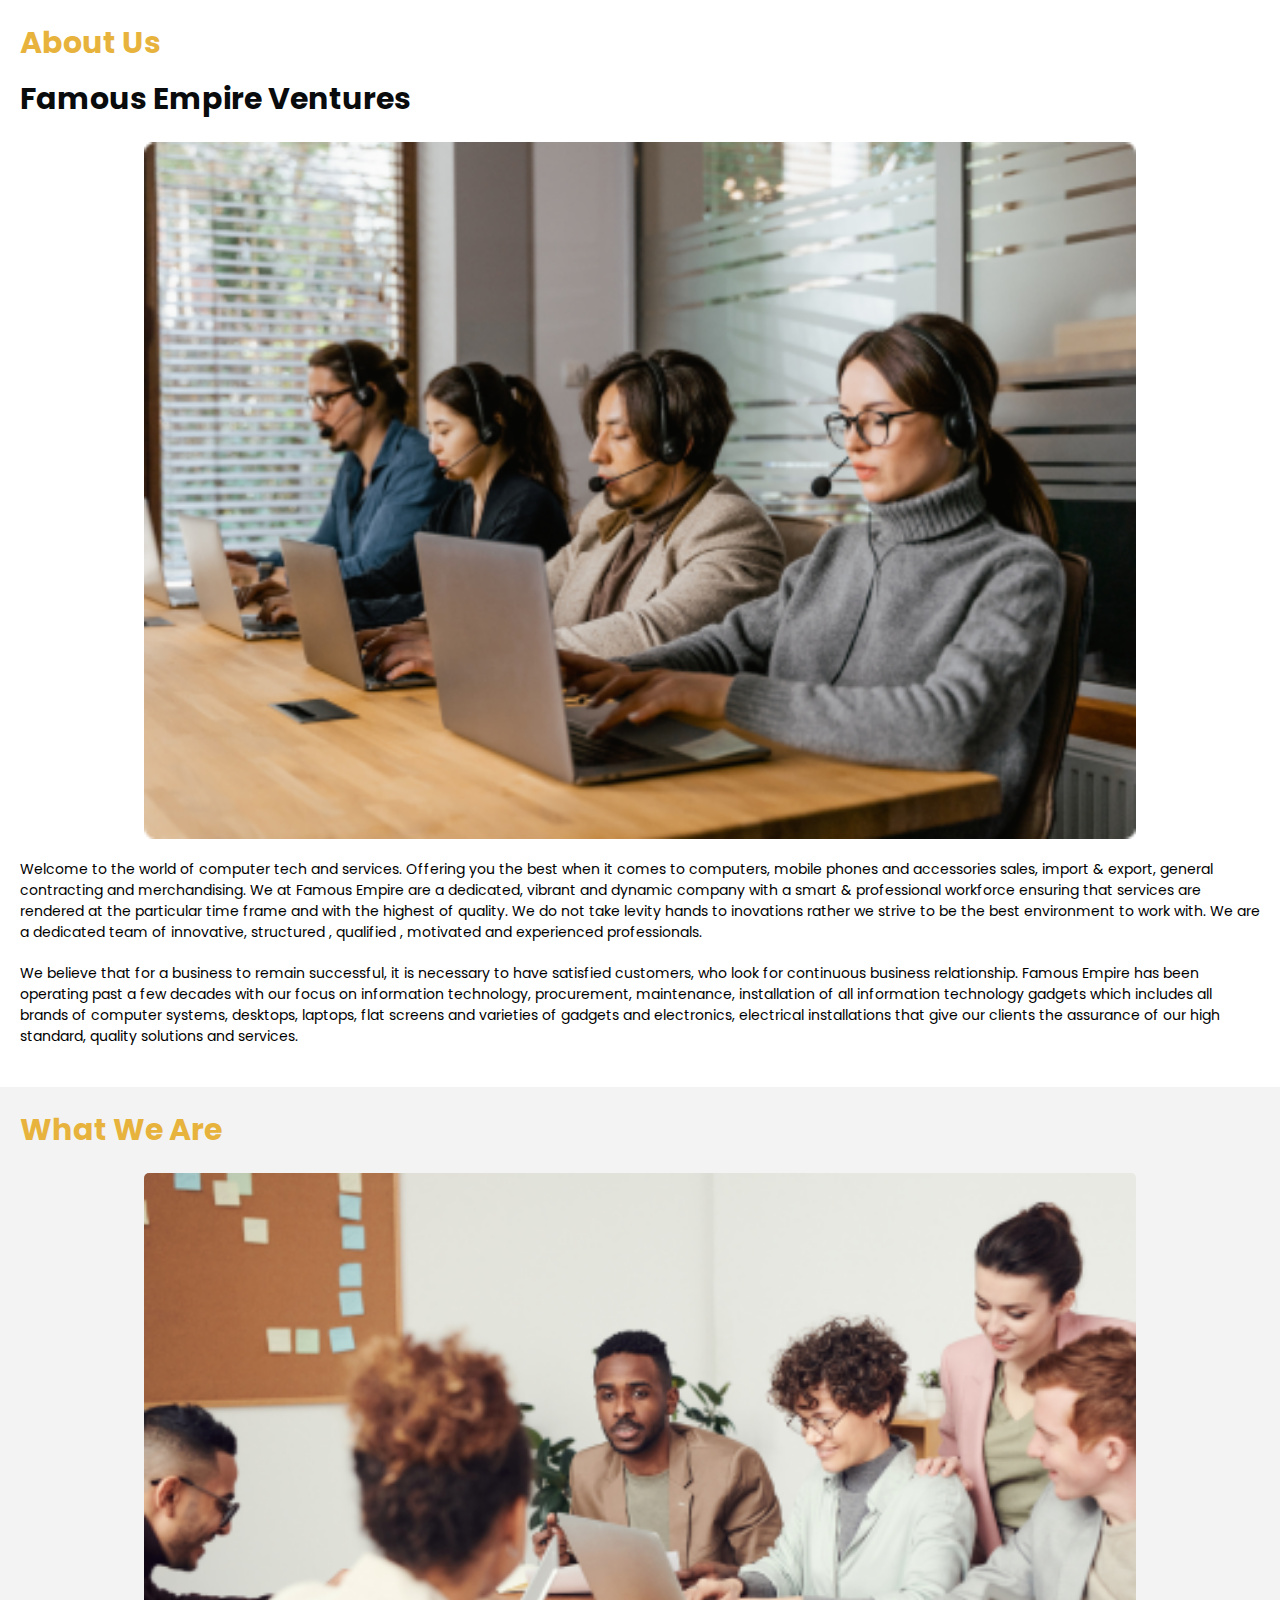
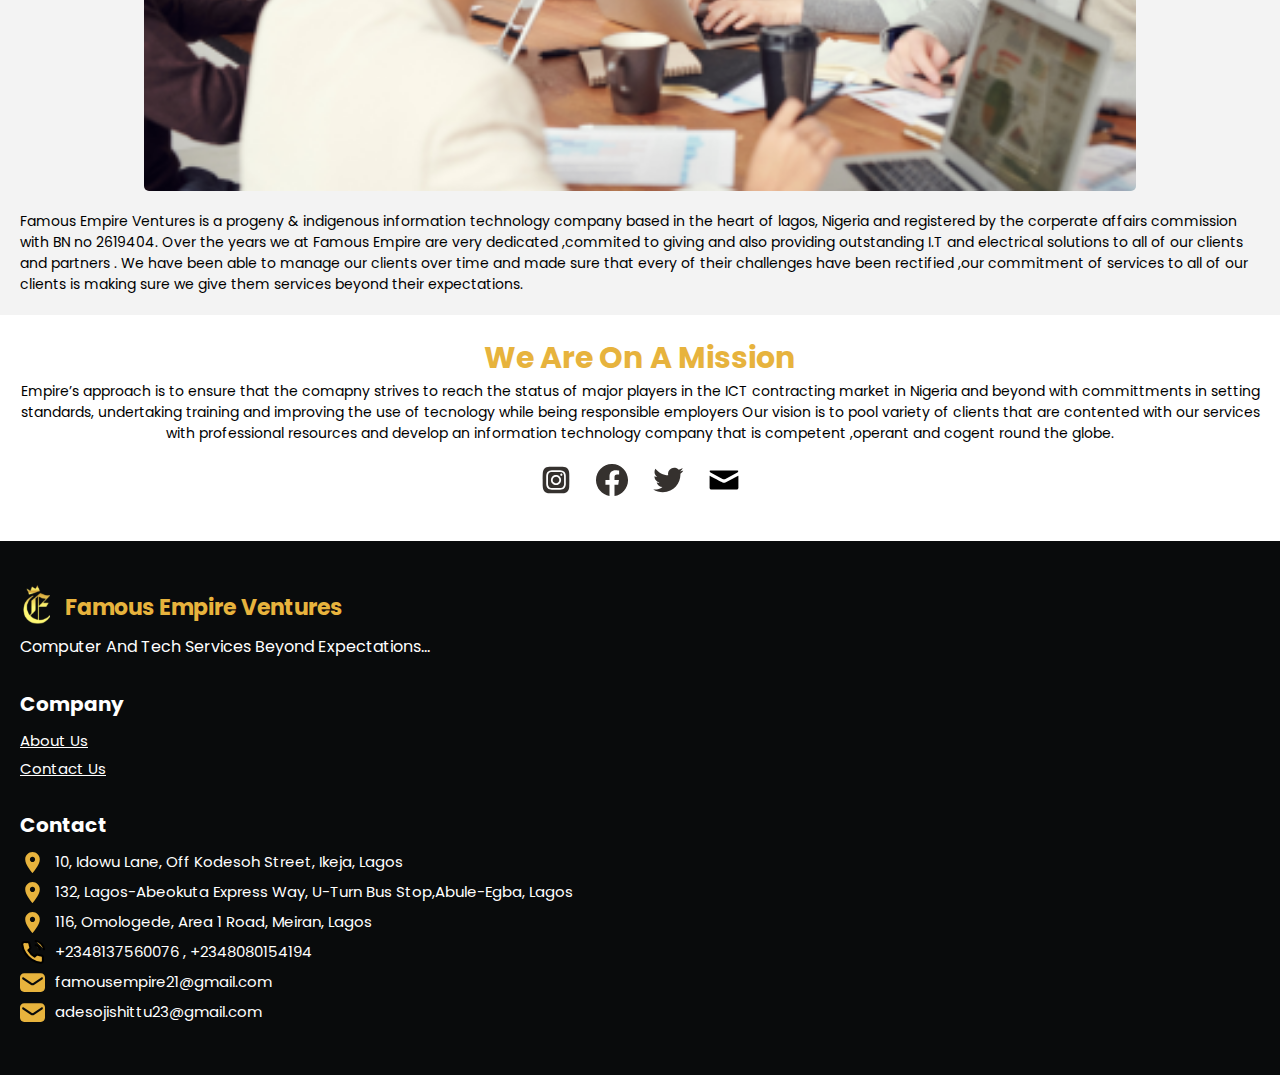
==== about/index.html @ 68d69901 "Almost done with mobile view of all pages" ====
<!DOCTYPE html>
<html lang="en">
  <head>
    <meta charset="UTF-8" />
    <meta http-equiv="X-UA-Compatible" content="IE=edge" />
    <meta name="viewport" content="width=device-width, initial-scale=1.0" />
    <title>Famous Empire Ventures - About</title>
    <link rel="preconnect" href="https://fonts.googleapis.com" />
    <link rel="preconnect" href="https://fonts.gstatic.com" crossorigin />
    <link
      href="https://fonts.googleapis.com/css2?family=Corinthia:wght@700&family=Poppins&family=Cabin&display=swap"
      rel="stylesheet"
    />
    <link rel="stylesheet" href="./../styles.css" />
  </head>
  <body>
    <main>
      <header>
        <a href="/"
          ><img
            src="../assets/svg/logo.svg"
            alt="Famous Empire Venture's Logo"
          />

          <p>Famous Empire Ventures</p>
        </a>
        <button class="hamburger">
          <img src="../assets/svg/menu.svg" alt="Menu" />
        </button>
      </header>
      <nav>
        <div class="mobile-nav">
          <ul>
            <li>
              <a>Services <img src="../assets/svg/down-arrow.svg" alt="" /></a>
              <div class="services">
                <a href="/training">Training</a>
                <a href="/printers">Printers & Repairs</a>
                <a href="/laptops">Laptops & Repairs</a>
                <a href="/dekstops">Desktops & Repairs</a>
                <a href="/inverters">Inverter Installation</a>
                <a href="/tv">Flat Screen TVs</a>
                <a href="/phones">Phones & Repairs</a>
                <a href="/accessories">Computer Accessories</a>
                <a href="/consultancy">IT Consultancy</a>
              </div>
            </li>
            <li>
              <a href="/about">About Us</a>
            </li>
            <li>
              <a href="/contact">Contact Us</a>
            </li>
          </ul>
        </div>
        <div class="desktop-nav"></div>
      </nav>
    </main>
    <section class="about">
      <h1>About us</h1>
      <h2>Famous empire ventures</h2>
      <img src="./../assets/img/about-1.png" />
      <p>
        Welcome to the world of computer tech and services. Offering you the
        best when it comes to computers, mobile phones and accessories sales,
        import & export, general contracting and merchandising. We at Famous
        Empire are a dedicated, vibrant and dynamic company with a smart &
        professional workforce ensuring that services are rendered at the
        particular time frame and with the highest of quality. We do not take
        levity hands to inovations rather we strive to be the best environment
        to work with. We are a dedicated team of innovative, structured ,
        qualified , motivated and experienced professionals.
      </p>
      <p>
        We believe that for a business to remain successful, it is necessary to
        have satisfied customers, who look for continuous business relationship.
        Famous Empire has been operating past a few decades with our focus on
        information technology, procurement, maintenance, installation of all
        information technology gadgets which includes all brands of computer
        systems, desktops, laptops, flat screens and varieties of gadgets and
        electronics, electrical installations that give our clients the
        assurance of our high standard, quality solutions and services.
      </p>
    </section>
    <section class="what">
      <h2>What we are</h2>
      <img src="./../assets/img/about-2.png" alt="" />
      <p>
        Famous Empire Ventures is a progeny & indigenous information technology
        company based in the heart of lagos, Nigeria and registered by the
        corperate affairs commission with BN no 2619404. Over the years we at
        Famous Empire are very dedicated ,commited to giving and also providing
        outstanding I.T and electrical solutions to all of our clients and
        partners . We have been able to manage our clients over time and made
        sure that every of their challenges have been rectified ,our commitment
        of services to all of our clients is making sure we give them services
        beyond their expectations.
      </p>
    </section>
    <section class="mission">
      <h2>We are on a mission</h2>
      <p>
        Empire’s approach is to ensure that the comapny strives to reach the
        status of major players in the ICT contracting market in Nigeria and
        beyond with committments in setting standards, undertaking training and
        improving the use of tecnology while being responsible employers Our
        vision is to pool variety of clients that are contented with our
        services with professional resources and develop an information
        technology company that is competent ,operant and cogent round the
        globe.
      </p>
      <div class="socials">
        <a><img src="./../assets/svg/instagram.svg" /></a>
        <a><img src="./../assets/svg/facebook.svg" /></a>
        <a><img src="./../assets/svg/twitter.svg" /></a>
        <a><img src="./../assets/svg/mail-about.svg" /></a>
      </div>
    </section>
    <footer>
      <div class="title">
        <div class="logo">
          <img
            src="./../assets/svg/logo.svg"
            alt="Famous Empire Venture's Logo"
          />
          <p>Famous Empire Ventures</p>
        </div>
        <p>computer and tech services beyond expectations...</p>
      </div>

      <div class="company">
        <h2>Company</h2>
        <ul>
          <li><a href="/about">About Us</a></li>
          <li><a href="/contact">Contact Us</a></li>
        </ul>
      </div>

      <div class="contact">
        <h2>Contact</h2>
        <ul>
          <li>
            <img src="./../assets/svg/location.svg" alt="" />
            <p>10, idowu lane, Off kodesoh street, ikeja, lagos</p>
          </li>
          <li>
            <img src="./../assets/svg/location.svg" alt="" />
            <p>
              132, lagos-abeokuta express way, u-turn bus stop,Abule-egba, lagos
            </p>
          </li>
          <li>
            <img src="./../assets/svg/location.svg" alt="" />
            <p>116, omologede, area 1 road, meiran, lagos</p>
          </li>
          <li>
            <img src="./../assets/svg/phone.svg" alt="" />
            <p>+2348137560076 , +2348080154194</p>
          </li>
          <li>
            <img src="./../assets/svg/mail.svg" alt="" />
            <p>famousempire21@gmail.com</p>
          </li>
          <li>
            <img src="./../assets/svg/mail.svg" alt="" />
            <p>adesojishittu23@gmail.com</p>
          </li>
        </ul>
      </div>
    </footer>
    <script src="./../script.js"></script>
  </body>
</html>
---- styles.css ----
* {
  margin: 0;
  padding: 0;
  -webkit-box-sizing: border-box;
          box-sizing: border-box;
}

:root,
body,
html {
  font-family: Poppins;
  font-size: 10px;
}

button,
input,
textarea {
  font-family: Poppins;
}

nav {
  position: relative;
  overflow: hidden;
}

nav .mobile-nav {
  padding: 2rem;
  background: #e7b33d;
  z-index: 1;
  width: 100%;
  -webkit-transition: all 0.5s ease-in-out;
  transition: all 0.5s ease-in-out;
  opacity: 0;
  position: fixed;
  top: -450px;
  left: 0;
}

nav .mobile-nav.active {
  opacity: 1;
  top: 62px;
}

nav .mobile-nav > img {
  width: 30%;
  display: block;
  margin: 4rem auto 10rem;
}

nav .mobile-nav ul {
  display: -webkit-box;
  display: -ms-flexbox;
  display: flex;
  -webkit-box-orient: vertical;
  -webkit-box-direction: normal;
      -ms-flex-direction: column;
          flex-direction: column;
  -webkit-box-pack: justify;
      -ms-flex-pack: justify;
          justify-content: space-between;
  list-style-type: none;
}

nav .mobile-nav ul li {
  text-align: left;
  margin: 1.5rem 0;
}

nav .mobile-nav ul li a {
  color: #fff;
  font-size: 1.8rem;
  text-decoration: none;
}

nav .mobile-nav ul li img {
  width: 15px;
  display: inline-block;
  margin-left: 10px;
  position: relative;
  top: 1px;
  -webkit-transition: all 0.3s ease-in-out;
  transition: all 0.3s ease-in-out;
}

nav .mobile-nav ul li img.open {
  -webkit-transform: rotate(-180deg);
          transform: rotate(-180deg);
}

nav .services {
  max-height: 0;
  padding-left: 1rem;
  opacity: 0;
  visibility: hidden;
  -webkit-transition: all 0.3s ease-in-out;
  transition: all 0.3s ease-in-out;
}

nav .services.open {
  max-height: 500px;
  opacity: 1;
  visibility: visible;
}

nav .services a {
  margin: 0.5rem 0;
  font-size: 1.3rem;
  display: block;
}

main {
  position: relative;
}

body > main > header {
  padding: 1rem 1.5rem;
  opacity: 0;
  width: 100%;
  background-color: #090b0c;
  position: fixed;
  -webkit-box-pack: justify;
      -ms-flex-pack: justify;
          justify-content: space-between;
  -webkit-box-align: center;
      -ms-flex-align: center;
          align-items: center;
  top: 0;
  left: 0;
  -webkit-transition: opacity 0.3s ease-in-out;
  transition: opacity 0.3s ease-in-out;
}

body > main > header.active {
  opacity: 1;
  z-index: 1;
}

body > main > header a {
  display: -webkit-box;
  display: -ms-flexbox;
  display: flex;
  -webkit-box-align: center;
      -ms-flex-align: center;
          align-items: center;
  margin: 0;
  text-decoration: none;
}

body > main > header a img {
  display: inline-block;
  width: 3rem;
  margin-right: 1rem;
}

body > main > header a p {
  display: inline;
  font-size: 1.6rem;
  font-weight: 700;
  color: #e7b33d;
  position: relative;
  top: 5px;
}

body > main > header button.hamburger {
  position: fixed;
  top: 18px;
  right: 15px;
  border: none;
  background: transparent;
  border-radius: 5px;
  background-color: #e7b33d;
  padding: 0.5rem;
  display: -webkit-box;
  display: -ms-flexbox;
  display: flex;
  -webkit-box-pack: center;
      -ms-flex-pack: center;
          justify-content: center;
  -webkit-box-align: center;
      -ms-flex-align: center;
          align-items: center;
  width: 30px;
  height: 30px;
}

body > main > header button.hamburger img {
  width: 22px;
}

body > main > header button.hamburger img.small {
  width: 15px;
}

main {
  position: relative;
}

div.hero {
  background: #090b0c;
  padding: 4rem 2rem 6rem;
}

div.hero h1 {
  color: #e7b33d;
  font-size: 3rem;
  text-align: center;
  margin-top: 1rem;
}

div.hero h2 {
  color: #e7b33d;
  letter-spacing: 2px;
  text-transform: uppercase;
  font-weight: 500;
  text-align: center;
  display: none;
}

div.hero > img {
  width: 80%;
  display: block;
  margin: 2rem auto;
}

div.hero h3 {
  color: #fff;
  text-transform: capitalize;
  font-size: 2.5rem;
  line-height: 35px;
  letter-spacing: 1px;
  text-align: center;
}

div.hero h3 span.gold {
  color: #e7b33d;
}

div.hero div.buttons {
  margin-top: 2rem;
  display: -webkit-box;
  display: -ms-flexbox;
  display: flex;
  -webkit-box-pack: justify;
      -ms-flex-pack: justify;
          justify-content: space-between;
  -webkit-box-align: center;
      -ms-flex-align: center;
          align-items: center;
  width: 250px;
  display: none;
}

div.hero div.buttons button {
  font-size: 1.5rem;
  border: solid 1px grey;
  padding: 0.5rem 1rem;
  border-radius: 5px;
}

div.hero div.buttons button:first-child {
  color: #090b0c;
  background: #fff;
}

div.hero div.buttons button:last-child {
  color: #fff;
  background: #090b0c;
}

section.about {
  padding: 4rem 2rem 4rem;
}

section.about h2 {
  font-size: 2.5rem;
  text-transform: capitalize;
  margin-bottom: 1rem;
}

section.about p {
  font-size: 1.8rem;
  margin-bottom: 2rem;
}

section.about a {
  color: #e7b33d;
  background: rgba(231, 179, 61, 0.15);
  border-radius: 5px;
  padding: 0.5rem 1rem;
  border: none;
  font-size: 1.8rem;
  text-decoration: none;
}

section.services {
  padding: 4rem 2rem 4rem;
}

section.services h2 {
  font-size: 2.5rem;
  text-transform: capitalize;
  margin-bottom: 1rem;
  color: #e7b33d;
}

section.services .slick-arrow::before {
  color: #090b0c;
  font-size: 2rem;
}

section.services div.carousel {
  width: 80vw;
  margin: 0 auto;
}

section.services div.carousel div.slide {
  background-color: #090b0c;
  height: 350px;
}

section.services div.carousel div.slide img {
  width: 90%;
  height: 75%;
  display: block;
  margin-left: auto;
}

section.services div.carousel div.slide div.text {
  display: -webkit-box;
  display: -ms-flexbox;
  display: flex;
  -webkit-box-pack: justify;
      -ms-flex-pack: justify;
          justify-content: space-between;
  -webkit-box-align: center;
      -ms-flex-align: center;
          align-items: center;
  padding: 0 3rem 1rem;
  margin-top: 2rem;
}

section.services div.carousel div.slide div.text h3 {
  text-transform: uppercase;
  font-size: 2rem;
  font-family: Cabin;
  color: #fff;
  width: 50%;
  font-weight: 600;
}

section.services div.carousel div.slide div.text a {
  text-decoration: none;
  font-size: 1.8rem;
  color: #e7b33d;
}

footer {
  padding: 2rem;
  background-color: #090b0c;
  color: #fff;
}

footer div.title {
  margin: 2rem 0 3rem;
}

footer div.title > p {
  color: #fff;
  font-size: 1.6rem;
  text-transform: capitalize;
}

footer div.title .logo {
  display: -webkit-box;
  display: -ms-flexbox;
  display: flex;
  -webkit-box-align: center;
      -ms-flex-align: center;
          align-items: center;
  margin-bottom: 1rem;
}

footer div.title .logo img {
  display: inline-block;
  width: 3rem;
  margin-right: 1.5rem;
}

footer div.title .logo p {
  display: inline;
  font-size: 2.2rem;
  font-weight: 700;
  color: #e7b33d;
  position: relative;
  top: 5px;
}

footer div.company {
  margin-bottom: 3rem;
}

footer div.company h2 {
  font-size: 2rem;
  margin-bottom: 1rem;
}

footer div.company ul {
  list-style-type: none;
}

footer div.company ul li {
  font-size: 1.5rem;
  margin-bottom: 0.5rem;
}

footer div.company ul li a {
  text-decoration: underline;
  color: #fff;
}

footer div.contact {
  margin-bottom: 3rem;
}

footer div.contact h2 {
  font-size: 2rem;
  margin-bottom: 1rem;
}

footer div.contact ul {
  list-style-type: none;
}

footer div.contact ul li {
  font-size: 1.5rem;
  margin-bottom: 0.5rem;
  display: -webkit-box;
  display: -ms-flexbox;
  display: flex;
  -webkit-box-align: start;
      -ms-flex-align: start;
          align-items: flex-start;
}

footer div.contact ul li img {
  width: 25px;
  display: inline-block;
  margin-right: 1rem;
}

footer div.contact ul li p {
  display: inline;
  text-transform: capitalize;
}

footer div.contact ul li:nth-child(5) p, footer div.contact ul li:nth-child(6) p {
  text-transform: lowercase;
}

@media screen and (min-width: 335px) {
  > header .logo p {
    font-size: 1.8rem;
  }
}

section.about {
  padding: 2rem;
}

section.about h1 {
  color: #e7b33d;
  font-size: 3rem;
  text-transform: capitalize;
  margin-bottom: 1rem;
}

section.about h2 {
  color: #090b0c;
  text-transform: capitalize;
  font-size: 3rem;
}

section.about img {
  display: block;
  width: 80%;
  margin: 2rem auto;
  border-radius: 5px;
}

section.about p {
  font-size: 1.4rem;
}

section.what {
  background-color: rgba(196, 196, 196, 0.2);
  padding: 2rem;
}

section.what h2 {
  color: #e7b33d;
  font-size: 3rem;
  text-transform: capitalize;
}

section.what img {
  display: block;
  width: 80%;
  margin: 2rem auto;
  border-radius: 5px;
}

section.what p {
  font-size: 1.4rem;
}

section.mission {
  padding: 2rem;
}

section.mission h2 {
  color: #e7b33d;
  font-size: 3rem;
  text-transform: capitalize;
  text-align: center;
}

section.mission > img {
  display: block;
  width: 80%;
  margin: 2rem auto;
}

section.mission p {
  font-size: 1.4rem;
  text-align: center;
}

section.mission div.socials {
  width: 200px;
  margin: 2rem auto;
  display: -webkit-box;
  display: -ms-flexbox;
  display: flex;
  -webkit-box-pack: justify;
      -ms-flex-pack: justify;
          justify-content: space-between;
  -webkit-box-align: center;
      -ms-flex-align: center;
          align-items: center;
}

section.mission div.socials a img {
  width: 32px;
  height: 32px;
}

section.contact {
  padding: 2rem;
}

section.contact h1 {
  color: #e7b33d;
  font-size: 3rem;
  text-transform: capitalize;
  margin-bottom: 3rem;
}

section.contact div.contacts a {
  display: -webkit-box;
  display: -ms-flexbox;
  display: flex;
  -webkit-box-align: center;
      -ms-flex-align: center;
          align-items: center;
  margin: 2rem 0;
  padding: 0.5rem 1rem;
}

section.contact div.contacts a:nth-child(1) {
  background: #e7b33d;
  border-radius: 5px;
  color: #fff;
}

section.contact div.contacts a:nth-child(2) {
  background: #e7b33d;
  border-radius: 5px;
  color: #fff;
}

section.contact div.contacts a:nth-child(3) {
  border: 2px solid #000000;
  -webkit-box-sizing: border-box;
          box-sizing: border-box;
  border-radius: 5px;
}

section.contact div.contacts a:nth-child(4) {
  border: 2px solid #000000;
  -webkit-box-sizing: border-box;
          box-sizing: border-box;
  border-radius: 5px;
}

section.contact div.contacts a img {
  width: 25px;
  display: inline-block;
  margin-right: 10px;
}

section.contact div.contacts a p {
  display: inline;
  font-size: 1.5rem;
  text-transform: capitalize;
}

form {
  padding: 2rem;
  padding-bottom: 6rem;
}

form header {
  color: #e7b33d;
  font-size: 3rem;
  font-weight: bold;
  text-transform: capitalize;
  margin-bottom: 3rem;
}

form textarea {
  resize: none;
  display: block;
  margin: 2rem 0;
  width: 100%;
  font-size: 1.5rem;
  border-radius: 5px;
  border: solid 1px #090b0c;
  padding: 0.5rem 1rem;
}

form label {
  margin: 2rem 0;
  display: block;
  width: 100%;
  font-size: 1.5rem;
}

form label input {
  display: block;
  width: 100%;
  font-size: 1.5rem;
  border-radius: 5px;
  border: solid 1px #090b0c;
  padding: 0.5rem 1rem;
}

form button {
  width: 150px;
  background: #e7b33d;
  border-radius: 2px;
  color: #fff;
  padding: 0.8rem 1rem;
  border: none;
  border-radius: 5px;
  font-size: 1.5rem;
  font-weight: bold;
}

section.service {
  padding: 2rem;
}

section.service div.top h1 {
  color: #e7b33d;
  font-size: 3rem;
  font-weight: bold;
  text-transform: capitalize;
  padding-bottom: 3rem;
  border-bottom: solid 1px #090b0c;
}

section.service div.top div img {
  display: block;
  width: 90%;
  margin: 2rem auto;
}

section.service > img {
  width: 100%;
  height: 200px;
  margin: 2rem auto;
  display: block;
}

section.service > p {
  font-size: 1.4rem;
  margin-bottom: 2rem;
}

section.service > h3 {
  font-size: 1.8rem;
}

section.service > h3 span {
  color: #e7b33d;
}

section.service > a {
  font-size: 1.4rem;
  text-decoration: none;
  margin-top: 1rem;
  background: #e7b33d;
  padding: 0.5rem 1rem;
  display: inline-block;
  border: none;
  border-radius: 5px;
  color: #fff;
}
/*# sourceMappingURL=styles.css.map */
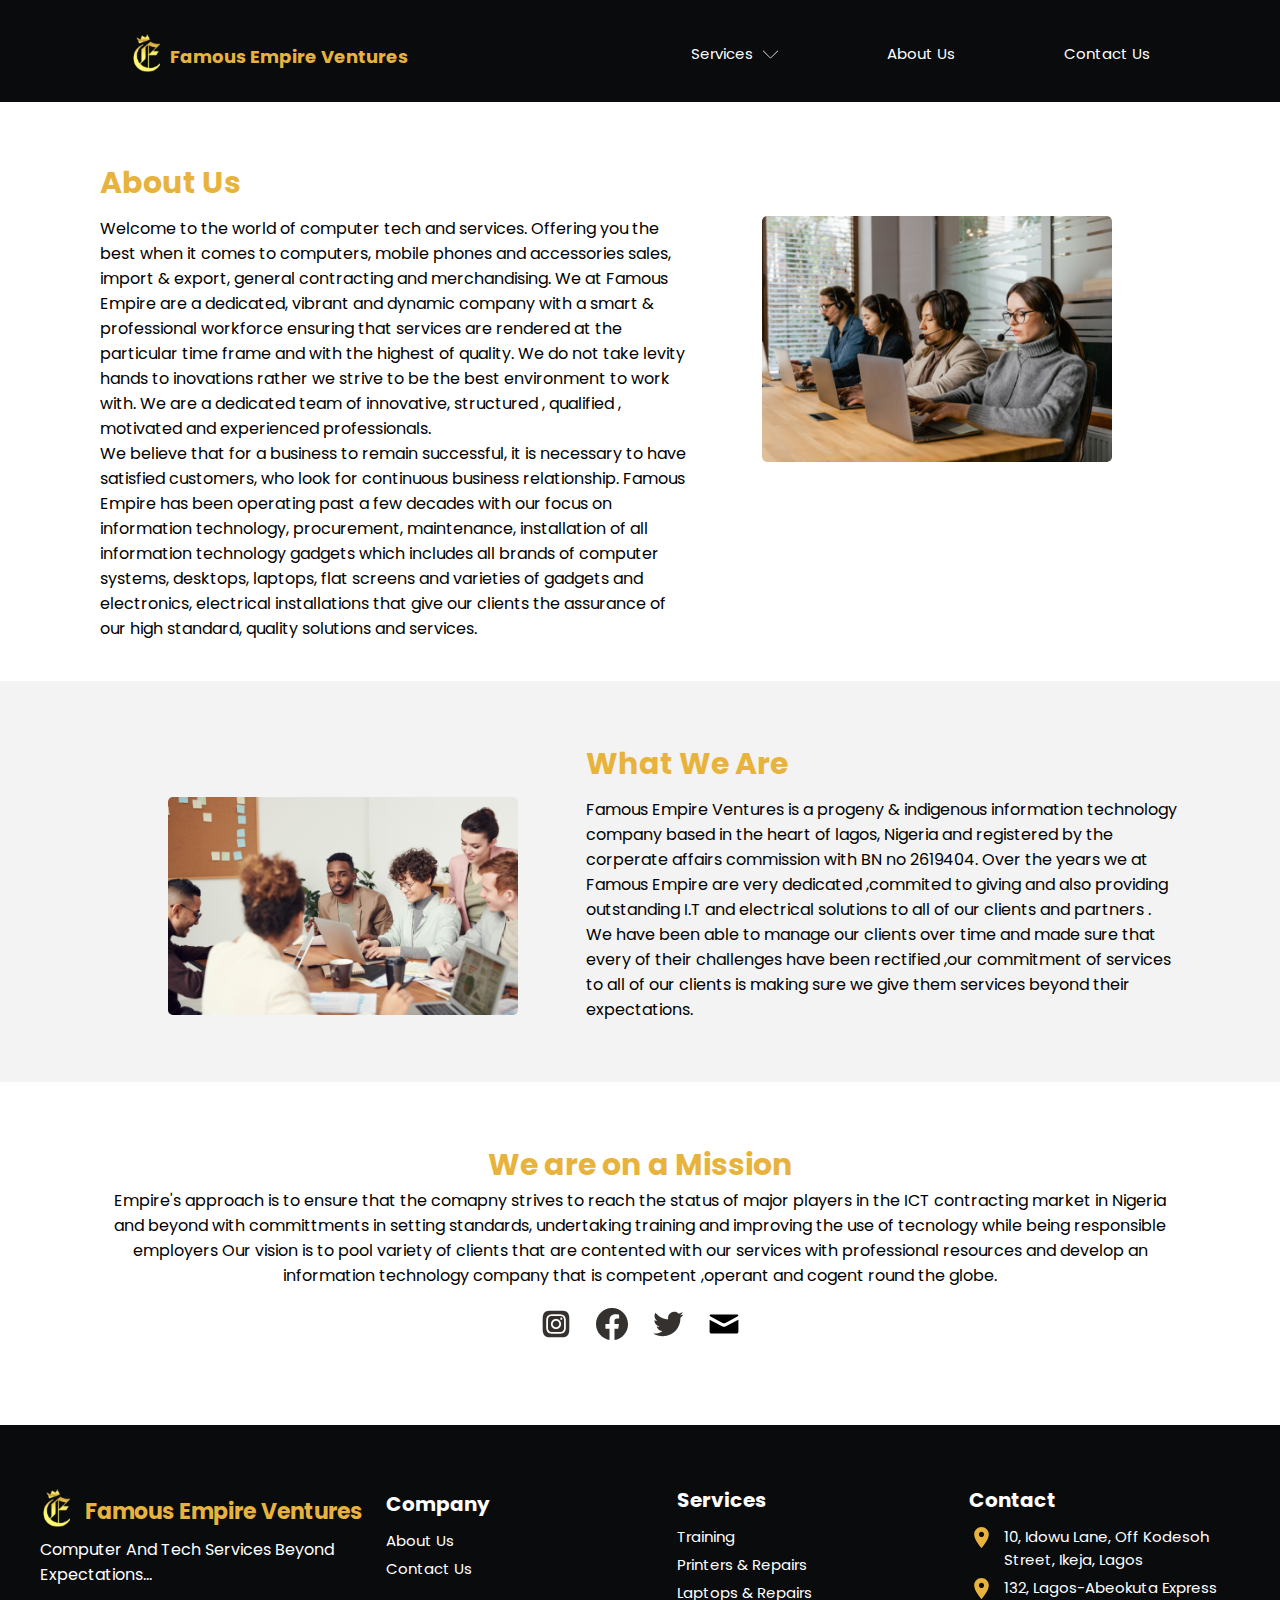
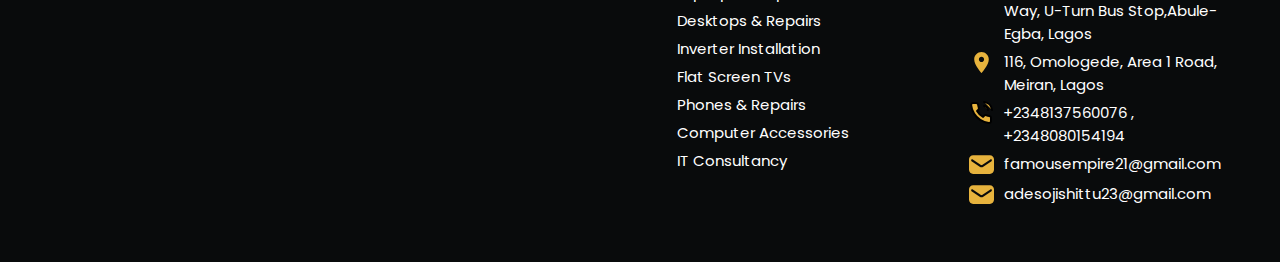
==== commit 2a3cb58e: "Made all responsive changes" ====
--- a/about/index.html
+++ b/about/index.html
@@ -18,26 +18,28 @@
       <header>
         <a href="/"
           ><img
-            src="../assets/svg/logo.svg"
+            src="./../assets/svg/logo.svg"
             alt="Famous Empire Venture's Logo"
           />
 
           <p>Famous Empire Ventures</p>
         </a>
         <button class="hamburger">
-          <img src="../assets/svg/menu.svg" alt="Menu" />
+          <img src="./../assets/svg/menu.svg" alt="Menu" />
         </button>
       </header>
       <nav>
         <div class="mobile-nav">
           <ul>
             <li>
-              <a>Services <img src="../assets/svg/down-arrow.svg" alt="" /></a>
+              <a
+                >Services <img src="./../assets/svg/down-arrow.svg" alt=""
+              /></a>
               <div class="services">
                 <a href="/training">Training</a>
                 <a href="/printers">Printers & Repairs</a>
                 <a href="/laptops">Laptops & Repairs</a>
-                <a href="/dekstops">Desktops & Repairs</a>
+                <a href="/desktops">Desktops & Repairs</a>
                 <a href="/inverters">Inverter Installation</a>
                 <a href="/tv">Flat Screen TVs</a>
                 <a href="/phones">Phones & Repairs</a>
@@ -53,67 +55,114 @@
             </li>
           </ul>
         </div>
-        <div class="desktop-nav"></div>
+        <div class="desktop-nav">
+          <div class="logo">
+            <a href="/"
+              ><img
+                src="./../assets/svg/logo.svg"
+                alt="Famous Empire Venture's Logo"
+              />
+
+              <p>Famous Empire Ventures</p>
+            </a>
+          </div>
+          <ul>
+            <li>
+              <a
+                >Services <img src="./../assets/svg/down-arrow.svg" alt=""
+              /></a>
+              <div class="services">
+                <a href="/training">Training</a>
+                <a href="/printers">Printers & Repairs</a>
+                <a href="/laptops">Laptops & Repairs</a>
+                <a href="/desktops">Desktops & Repairs</a>
+                <a href="/inverters">Inverter Installation</a>
+                <a href="/tv">Flat Screen TVs</a>
+                <a href="/phones">Phones & Repairs</a>
+                <a href="/accessories">Computer Accessories</a>
+                <a href="/consultancy">IT Consultancy</a>
+              </div>
+            </li>
+            <li>
+              <a href="/about">About Us</a>
+            </li>
+            <li>
+              <a href="/contact">Contact Us</a>
+            </li>
+          </ul>
+        </div>
       </nav>
     </main>
-    <section class="about">
+    <section class="about page">
       <h1>About us</h1>
       <h2>Famous empire ventures</h2>
-      <img src="./../assets/img/about-1.png" />
-      <p>
-        Welcome to the world of computer tech and services. Offering you the
-        best when it comes to computers, mobile phones and accessories sales,
-        import & export, general contracting and merchandising. We at Famous
-        Empire are a dedicated, vibrant and dynamic company with a smart &
-        professional workforce ensuring that services are rendered at the
-        particular time frame and with the highest of quality. We do not take
-        levity hands to inovations rather we strive to be the best environment
-        to work with. We are a dedicated team of innovative, structured ,
-        qualified , motivated and experienced professionals.
-      </p>
-      <p>
-        We believe that for a business to remain successful, it is necessary to
-        have satisfied customers, who look for continuous business relationship.
-        Famous Empire has been operating past a few decades with our focus on
-        information technology, procurement, maintenance, installation of all
-        information technology gadgets which includes all brands of computer
-        systems, desktops, laptops, flat screens and varieties of gadgets and
-        electronics, electrical installations that give our clients the
-        assurance of our high standard, quality solutions and services.
-      </p>
+      <div class="wrapper">
+        <img src="./../assets/img/about-1.png" />
+        <div class="text">
+          <p>
+            Welcome to the world of computer tech and services. Offering you the
+            best when it comes to computers, mobile phones and accessories
+            sales, import & export, general contracting and merchandising. We at
+            Famous Empire are a dedicated, vibrant and dynamic company with a
+            smart & professional workforce ensuring that services are rendered
+            at the particular time frame and with the highest of quality. We do
+            not take levity hands to inovations rather we strive to be the best
+            environment to work with. We are a dedicated team of innovative,
+            structured , qualified , motivated and experienced professionals.
+          </p>
+
+          <p>
+            We believe that for a business to remain successful, it is necessary
+            to have satisfied customers, who look for continuous business
+            relationship. Famous Empire has been operating past a few decades
+            with our focus on information technology, procurement, maintenance,
+            installation of all information technology gadgets which includes
+            all brands of computer systems, desktops, laptops, flat screens and
+            varieties of gadgets and electronics, electrical installations that
+            give our clients the assurance of our high standard, quality
+            solutions and services.
+          </p>
+        </div>
+      </div>
     </section>
     <section class="what">
-      <h2>What we are</h2>
-      <img src="./../assets/img/about-2.png" alt="" />
-      <p>
-        Famous Empire Ventures is a progeny & indigenous information technology
-        company based in the heart of lagos, Nigeria and registered by the
-        corperate affairs commission with BN no 2619404. Over the years we at
-        Famous Empire are very dedicated ,commited to giving and also providing
-        outstanding I.T and electrical solutions to all of our clients and
-        partners . We have been able to manage our clients over time and made
-        sure that every of their challenges have been rectified ,our commitment
-        of services to all of our clients is making sure we give them services
-        beyond their expectations.
-      </p>
+      <div class="container">
+        <h2>What we are</h2>
+        <div class="wrapper">
+          <img src="./../assets/img/about-2.png" alt="" />
+          <p>
+            Famous Empire Ventures is a progeny & indigenous information
+            technology company based in the heart of lagos, Nigeria and
+            registered by the corperate affairs commission with BN no 2619404.
+            Over the years we at Famous Empire are very dedicated ,commited to
+            giving and also providing outstanding I.T and electrical solutions
+            to all of our clients and partners . We have been able to manage our
+            clients over time and made sure that every of their challenges have
+            been rectified ,our commitment of services to all of our clients is
+            making sure we give them services beyond their expectations.
+          </p>
+        </div>
+      </div>
     </section>
     <section class="mission">
-      <h2>We are on a mission</h2>
-      <p>
-        Empire’s approach is to ensure that the comapny strives to reach the
-        status of major players in the ICT contracting market in Nigeria and
-        beyond with committments in setting standards, undertaking training and
-        improving the use of tecnology while being responsible employers Our
-        vision is to pool variety of clients that are contented with our
-        services with professional resources and develop an information
-        technology company that is competent ,operant and cogent round the
-        globe.
-      </p>
-      <div class="socials">
-        <a><img src="./../assets/svg/instagram.svg" /></a>
-        <a><img src="./../assets/svg/facebook.svg" /></a>
-        <a><img src="./../assets/svg/twitter.svg" /></a>
-        <a><img src="./../assets/svg/mail-about.svg" /></a>
+      <div class="container">
+        <h2>We are on a Mission</h2>
+        <p>
+          Empire's approach is to ensure that the comapny strives to reach the
+          status of major players in the ICT contracting market in Nigeria and
+          beyond with committments in setting standards, undertaking training
+          and improving the use of tecnology while being responsible employers
+          Our vision is to pool variety of clients that are contented with our
+          services with professional resources and develop an information
+          technology company that is competent ,operant and cogent round the
+          globe.
+        </p>
+        <div class="socials">
+          <a><img src="./../assets/svg/instagram.svg" /></a>
+          <a><img src="./../assets/svg/facebook.svg" /></a>
+          <a><img src="./../assets/svg/twitter.svg" /></a>
+          <a><img src="./../assets/svg/mail-about.svg" /></a>
+        </div>
       </div>
     </section>
     <footer>
@@ -136,6 +185,21 @@
         </ul>
       </div>
 
+      <div class="services">
+        <h2>Services</h2>
+        <ul>
+          <li><a href="/training">Training</a></li>
+          <li><a href="/printers">Printers & Repairs</a></li>
+          <li><a href="/laptops">Laptops & Repairs</a></li>
+          <li><a href="/desktops">Desktops & Repairs</a></li>
+          <li><a href="/inverters">Inverter Installation</a></li>
+          <li><a href="/tv">Flat Screen TVs</a></li>
+          <li><a href="/phones">Phones & Repairs</a></li>
+          <li><a href="/accessories">Computer Accessories</a></li>
+          <li><a href="/consultancy">IT Consultancy</a></li>
+        </ul>
+      </div>
+
       <div class="contact">
         <h2>Contact</h2>
         <ul>
--- a/styles.css
+++ b/styles.css
@@ -5,6 +5,10 @@
           box-sizing: border-box;
 }
 
+html {
+  scroll-behavior: smooth;
+}
+
 :root,
 body,
 html {
@@ -18,9 +22,13 @@
   font-family: Poppins;
 }
 
+button,
+a {
+  cursor: pointer;
+}
+
 nav {
   position: relative;
-  overflow: hidden;
 }
 
 nav .mobile-nav {
@@ -106,6 +114,10 @@
   margin: 0.5rem 0;
   font-size: 1.3rem;
   display: block;
+}
+
+nav .desktop-nav {
+  display: none;
 }
 
 main {
@@ -200,14 +212,14 @@
   padding: 4rem 2rem 6rem;
 }
 
-div.hero h1 {
+div.hero div.container div.wrapper h1 {
   color: #e7b33d;
   font-size: 3rem;
   text-align: center;
   margin-top: 1rem;
 }
 
-div.hero h2 {
+div.hero div.container div.wrapper h2 {
   color: #e7b33d;
   letter-spacing: 2px;
   text-transform: uppercase;
@@ -216,13 +228,14 @@
   display: none;
 }
 
-div.hero > img {
+div.hero div.container div.wrapper > img {
   width: 80%;
   display: block;
   margin: 2rem auto;
-}
-
-div.hero h3 {
+  max-width: 400px;
+}
+
+div.hero div.container div.wrapper h3 {
   color: #fff;
   text-transform: capitalize;
   font-size: 2.5rem;
@@ -231,11 +244,11 @@
   text-align: center;
 }
 
-div.hero h3 span.gold {
-  color: #e7b33d;
-}
-
-div.hero div.buttons {
+div.hero div.container div.wrapper h3 span.gold {
+  color: #e7b33d;
+}
+
+div.hero div.container div.wrapper div.buttons {
   margin-top: 2rem;
   display: -webkit-box;
   display: -ms-flexbox;
@@ -250,39 +263,51 @@
   display: none;
 }
 
-div.hero div.buttons button {
+div.hero div.container div.wrapper div.buttons button,
+div.hero div.container div.wrapper div.buttons a {
   font-size: 1.5rem;
   border: solid 1px grey;
   padding: 0.5rem 1rem;
   border-radius: 5px;
-}
-
-div.hero div.buttons button:first-child {
+  text-decoration: none;
+}
+
+div.hero div.container div.wrapper div.buttons button:first-child,
+div.hero div.container div.wrapper div.buttons a:first-child {
   color: #090b0c;
   background: #fff;
 }
 
-div.hero div.buttons button:last-child {
+div.hero div.container div.wrapper div.buttons button:last-child,
+div.hero div.container div.wrapper div.buttons a:last-child {
   color: #fff;
   background: #090b0c;
 }
 
+div.hero div.container > img {
+  display: none;
+}
+
 section.about {
   padding: 4rem 2rem 4rem;
 }
 
-section.about h2 {
+section.about div.left {
+  display: none;
+}
+
+section.about div.right h2 {
   font-size: 2.5rem;
   text-transform: capitalize;
   margin-bottom: 1rem;
 }
 
-section.about p {
+section.about div.right p {
   font-size: 1.8rem;
   margin-bottom: 2rem;
 }
 
-section.about a {
+section.about div.right a {
   color: #e7b33d;
   background: rgba(231, 179, 61, 0.15);
   border-radius: 5px;
@@ -395,26 +420,31 @@
   top: 5px;
 }
 
-footer div.company {
+footer div.company,
+footer div.services {
   margin-bottom: 3rem;
 }
 
-footer div.company h2 {
+footer div.company h2,
+footer div.services h2 {
   font-size: 2rem;
   margin-bottom: 1rem;
 }
 
-footer div.company ul {
+footer div.company ul,
+footer div.services ul {
   list-style-type: none;
 }
 
-footer div.company ul li {
+footer div.company ul li,
+footer div.services ul li {
   font-size: 1.5rem;
   margin-bottom: 0.5rem;
 }
 
-footer div.company ul li a {
-  text-decoration: underline;
+footer div.company ul li a,
+footer div.services ul li a {
+  text-decoration: none;
   color: #fff;
 }
 
@@ -520,7 +550,6 @@
 section.mission h2 {
   color: #e7b33d;
   font-size: 3rem;
-  text-transform: capitalize;
   text-align: center;
 }
 
@@ -556,6 +585,9 @@
 
 section.contact {
   padding: 2rem;
+  max-width: 600px;
+  margin-left: auto;
+  margin-right: auto;
 }
 
 section.contact h1 {
@@ -617,6 +649,9 @@
 form {
   padding: 2rem;
   padding-bottom: 6rem;
+  max-width: 600px;
+  margin-left: auto;
+  margin-right: auto;
 }
 
 form header {
@@ -670,13 +705,26 @@
   padding: 2rem;
 }
 
+section.service div.top {
+  position: relative;
+}
+
+section.service div.top div.separator {
+  width: 100%;
+  height: 1px;
+  background-color: #090b0c;
+  position: absolute;
+  top: 50%;
+  -webkit-transform: translateY(-50%);
+          transform: translateY(-50%);
+}
+
 section.service div.top h1 {
   color: #e7b33d;
   font-size: 3rem;
   font-weight: bold;
   text-transform: capitalize;
   padding-bottom: 3rem;
-  border-bottom: solid 1px #090b0c;
 }
 
 section.service div.top div img {
@@ -692,20 +740,20 @@
   display: block;
 }
 
-section.service > p {
+section.service div.bottom > p {
   font-size: 1.4rem;
   margin-bottom: 2rem;
 }
 
-section.service > h3 {
+section.service div.bottom h3 {
   font-size: 1.8rem;
 }
 
-section.service > h3 span {
-  color: #e7b33d;
-}
-
-section.service > a {
+section.service div.bottom h3 span {
+  color: #e7b33d;
+}
+
+section.service div.bottom a {
   font-size: 1.4rem;
   text-decoration: none;
   margin-top: 1rem;
@@ -716,4 +764,520 @@
   border-radius: 5px;
   color: #fff;
 }
+
+@media screen and (min-width: 350px) {
+  section.services div.carousel {
+    max-width: 350px;
+    margin-left: auto;
+    margin-right: auto;
+  }
+  section.services div.carousel div.slide {
+    margin: 0 20px;
+    height: 406px;
+  }
+}
+
+@media screen and (min-width: 500px) {
+  section.service div.bottom {
+    display: -webkit-box;
+    display: -ms-flexbox;
+    display: flex;
+    -webkit-box-pack: justify;
+        -ms-flex-pack: justify;
+            justify-content: space-between;
+    -webkit-box-align: center;
+        -ms-flex-align: center;
+            align-items: center;
+    -webkit-box-orient: horizontal;
+    -webkit-box-direction: reverse;
+        -ms-flex-direction: row-reverse;
+            flex-direction: row-reverse;
+  }
+  section.service div.bottom p {
+    width: 48%;
+  }
+  section.service div.bottom .contact {
+    width: 48%;
+  }
+}
+
+@media screen and (min-width: 600px) {
+  section.about {
+    margin-top: 4rem;
+    margin-bottom: 4rem;
+    display: -webkit-box;
+    display: -ms-flexbox;
+    display: flex;
+    -webkit-box-pack: justify;
+        -ms-flex-pack: justify;
+            justify-content: space-between;
+    -webkit-box-align: start;
+        -ms-flex-align: start;
+            align-items: flex-start;
+    position: relative;
+  }
+  section.about.page {
+    display: block;
+    margin: 0 auto;
+  }
+  section.about div.separator {
+    height: 100%;
+    width: 2px;
+    background: #4c48455e;
+    position: absolute;
+    top: 50%;
+    left: 50%;
+    -webkit-transform: translate(-50%, -50%);
+            transform: translate(-50%, -50%);
+  }
+  section.about div.left {
+    display: block;
+    width: 45%;
+    text-align: left;
+    max-width: 330px;
+    margin-left: auto;
+    margin-right: auto;
+  }
+  section.about div.left h2 {
+    color: #e7b33d;
+    margin-top: 4rem;
+  }
+  section.about div.right {
+    width: 45%;
+  }
+  section.services h2 {
+    display: none;
+  }
+  footer {
+    display: -ms-grid;
+    display: grid;
+    -ms-grid-rows: 30% 70%;
+        grid-template-rows: 30% 70%;
+    -ms-grid-columns: 1fr 1fr;
+        grid-template-columns: 1fr 1fr;
+    -webkit-column-gap: 2rem;
+            column-gap: 2rem;
+    padding: 6rem 4rem;
+  }
+  footer div.title,
+  footer div.company {
+    margin: 0;
+  }
+  footer div.company {
+    position: relative;
+    top: 4px;
+  }
+}
+
+@media screen and (min-width: 650px) {
+  section.service div.top {
+    display: -webkit-box;
+    display: -ms-flexbox;
+    display: flex;
+    -webkit-box-pack: justify;
+        -ms-flex-pack: justify;
+            justify-content: space-between;
+    -webkit-box-align: center;
+        -ms-flex-align: center;
+            align-items: center;
+  }
+  section.service div.top div.separator {
+    width: 1px;
+    height: 100%;
+    top: unset;
+    left: 35%;
+    -webkit-transform: translateX(-50%);
+            transform: translateX(-50%);
+  }
+  section.service div.top h1 {
+    width: 35%;
+    padding-bottom: 0;
+  }
+  section.service div.top div {
+    width: 63%;
+  }
+}
+
+@media screen and (min-width: 768px) {
+  section.services div.carousel {
+    max-width: 768px;
+    margin-left: auto;
+    margin-right: auto;
+  }
+  section.services div.carousel div.slide {
+    margin: 0 20px;
+    height: 406px;
+  }
+}
+
+@media screen and (min-width: 800px) {
+  body > main > header {
+    display: none;
+  }
+  nav {
+    position: absolute;
+    top: 0;
+    left: 0;
+    width: 100%;
+    background: #090b0c;
+    left: 50%;
+    -webkit-transform: translateX(-50%);
+            transform: translateX(-50%);
+    z-index: 1;
+  }
+  nav div.mobile-nav {
+    display: none;
+  }
+  nav div.desktop-nav {
+    max-width: 1060px;
+    display: -webkit-box;
+    display: -ms-flexbox;
+    display: flex;
+    -webkit-box-orient: horizontal;
+    -webkit-box-direction: normal;
+        -ms-flex-direction: row;
+            flex-direction: row;
+    -webkit-box-pack: justify;
+        -ms-flex-pack: justify;
+            justify-content: space-between;
+    padding: 3rem 2rem;
+    background: #090b0c;
+    margin-left: auto;
+    margin-right: auto;
+    position: relative;
+    z-index: 1;
+  }
+  nav div.desktop-nav .logo a {
+    display: -webkit-box;
+    display: -ms-flexbox;
+    display: flex;
+    -webkit-box-align: center;
+        -ms-flex-align: center;
+            align-items: center;
+    margin: 0;
+    text-decoration: none;
+  }
+  nav div.desktop-nav .logo a img {
+    display: inline-block;
+    width: 3rem;
+    margin-right: 1rem;
+  }
+  nav div.desktop-nav .logo a p {
+    display: inline;
+    font-size: 1.8rem;
+    font-weight: 700;
+    color: #e7b33d;
+    position: relative;
+    top: 5px;
+  }
+  nav div.desktop-nav ul {
+    display: -webkit-box;
+    display: -ms-flexbox;
+    display: flex;
+    -webkit-box-pack: justify;
+        -ms-flex-pack: justify;
+            justify-content: space-between;
+    -webkit-box-align: start;
+        -ms-flex-align: start;
+            align-items: flex-start;
+    list-style-type: none;
+    width: 45%;
+    position: relative;
+    top: 12px;
+  }
+  nav div.desktop-nav ul li {
+    position: relative;
+  }
+  nav div.desktop-nav ul li > a {
+    display: -webkit-box;
+    display: -ms-flexbox;
+    display: flex;
+    color: #fff;
+    text-decoration: none;
+    font-size: 1.5rem;
+  }
+  nav div.desktop-nav ul li > a img {
+    width: 15px;
+    display: inline-block;
+    margin-left: 10px;
+    position: relative;
+    top: 1px;
+    -webkit-transition: all 0.3s ease-in-out;
+    transition: all 0.3s ease-in-out;
+  }
+  nav div.desktop-nav ul li > a img.open {
+    -webkit-transform: rotate(-180deg);
+            transform: rotate(-180deg);
+  }
+  nav div.desktop-nav ul li .services {
+    max-height: 0;
+    background: #e7b33d;
+    opacity: 0;
+    visibility: hidden;
+    -webkit-transition: all 0.3s ease-in-out;
+    transition: all 0.3s ease-in-out;
+    padding: 1rem;
+    border-radius: 5px;
+    position: absolute;
+    top: 40px;
+    width: 195px;
+    left: 0;
+  }
+  nav div.desktop-nav ul li .services.open {
+    max-height: 500px;
+    opacity: 1;
+    visibility: visible;
+  }
+  nav div.desktop-nav ul li .services a {
+    margin: 1rem 0;
+    font-size: 1.4rem;
+    display: block;
+    color: #fff;
+    text-decoration: none;
+  }
+  div.hero {
+    padding-top: 14rem;
+  }
+  div.hero div.container {
+    display: -webkit-box;
+    display: -ms-flexbox;
+    display: flex;
+    -webkit-box-pack: justify;
+        -ms-flex-pack: justify;
+            justify-content: space-between;
+    -webkit-box-align: center;
+        -ms-flex-align: center;
+            align-items: center;
+  }
+  div.hero div.container div.wrapper {
+    width: 45%;
+  }
+  div.hero div.container div.wrapper h1 {
+    display: none;
+  }
+  div.hero div.container div.wrapper h2 {
+    display: block;
+    letter-spacing: 3px;
+    margin-bottom: 1rem;
+    text-align: left;
+  }
+  div.hero div.container div.wrapper h3 {
+    display: block;
+    font-size: 4.5rem;
+    line-height: 66px;
+    text-align: left;
+  }
+  div.hero div.container div.wrapper img {
+    display: none;
+  }
+  div.hero div.container div.wrapper div.buttons {
+    display: -webkit-box;
+    display: -ms-flexbox;
+    display: flex;
+    width: 310px;
+  }
+  div.hero div.container div.wrapper div.buttons button,
+  div.hero div.container div.wrapper div.buttons a {
+    padding: 1rem 2rem;
+  }
+  div.hero div.container > img {
+    width: 45%;
+    display: block;
+  }
+  section.contact {
+    padding-top: 14rem;
+  }
+  section.about.page {
+    padding-top: 12rem;
+  }
+  section.about.page h2 {
+    display: none;
+  }
+  section.about.page .wrapper {
+    display: -webkit-box;
+    display: -ms-flexbox;
+    display: flex;
+    -webkit-box-pack: justify;
+        -ms-flex-pack: justify;
+            justify-content: space-between;
+    -webkit-box-align: start;
+        -ms-flex-align: start;
+            align-items: flex-start;
+    -webkit-box-orient: horizontal;
+    -webkit-box-direction: reverse;
+        -ms-flex-direction: row-reverse;
+            flex-direction: row-reverse;
+  }
+  section.about.page .wrapper div.text {
+    width: 55%;
+  }
+  section.about.page .wrapper div.text p {
+    font-size: 1.6rem;
+  }
+  section.about.page .wrapper img {
+    width: 40%;
+    max-width: 400px;
+    margin: 0 auto;
+  }
+  section.what h2 {
+    position: relative;
+    left: 45%;
+    margin-bottom: 1rem;
+    display: inline-block;
+  }
+  section.what .wrapper {
+    display: -webkit-box;
+    display: -ms-flexbox;
+    display: flex;
+    -webkit-box-pack: justify;
+        -ms-flex-pack: justify;
+            justify-content: space-between;
+    -webkit-box-align: start;
+        -ms-flex-align: start;
+            align-items: flex-start;
+    -webkit-box-orient: horizontal;
+    -webkit-box-direction: normal;
+        -ms-flex-direction: row;
+            flex-direction: row;
+  }
+  section.what .wrapper p {
+    width: 55%;
+    font-size: 1.6rem;
+  }
+  section.what .wrapper img {
+    width: 40%;
+    max-width: 400px;
+    margin: 0 auto;
+  }
+  section.mission p {
+    font-size: 1.6rem;
+  }
+  section.service {
+    padding: 0;
+    padding-top: 12rem;
+  }
+  section.service > img {
+    height: auto;
+    max-width: 1400px;
+    margin-left: auto;
+    margin-right: auto;
+  }
+  section.service div.top {
+    margin: 2rem auto 4rem;
+    padding: 2rem 2rem 2rem;
+    max-width: 1100px;
+  }
+  section.service div.top h1 {
+    font-size: 40px;
+  }
+  section.service div.top div img {
+    width: 100%;
+  }
+  section.service div.bottom {
+    padding: 4rem 2rem 6rem;
+    max-width: 1100px;
+    margin-left: auto;
+    margin-right: auto;
+  }
+  section.service div.bottom h3 {
+    font-size: 24px;
+    max-width: 325px;
+  }
+  section.service div.bottom a {
+    font-size: 14px;
+  }
+  section.service div.bottom p {
+    font-size: 18px;
+  }
+}
+
+@media screen and (min-width: 1000px) {
+  nav .desktop-nav {
+    padding: 4rem 6rem 2rem;
+  }
+  div.hero div.container {
+    padding-left: 6rem;
+    padding-right: 6rem;
+    max-width: 1100px;
+    margin-left: auto;
+    margin-right: auto;
+  }
+  section.about {
+    max-width: 1100px;
+    margin-left: auto;
+    margin-right: auto;
+    padding-left: 6rem;
+    padding-right: 6rem;
+  }
+  section.about.page {
+    max-width: 1200px;
+    padding: 16rem 6rem 4rem;
+  }
+  section.about.page .wrapper img {
+    max-width: 350px;
+  }
+  section.about div.separator {
+    left: 40%;
+  }
+  section.about div.left {
+    width: 35%;
+    margin-left: 0;
+  }
+  section.about div.right {
+    text-align: center;
+    width: 55%;
+    padding-left: 2rem;
+    padding-right: 2rem;
+  }
+  section.what div.container {
+    max-width: 1200px;
+    margin-left: auto;
+    margin-right: auto;
+    padding: 4rem 6rem;
+  }
+  section.what div.container img {
+    max-width: 350px;
+  }
+  section.mission div.container {
+    max-width: 1200px;
+    margin-left: auto;
+    margin-right: auto;
+    padding: 4rem 6rem;
+  }
+}
+
+@media screen and (min-width: 1100px) {
+  footer {
+    display: -ms-grid;
+    display: grid;
+    -ms-grid-rows: 1fr;
+        grid-template-rows: 1fr;
+    -ms-grid-columns: 1.2fr 1fr 1fr 1fr;
+        grid-template-columns: 1.2fr 1fr 1fr 1fr;
+    -webkit-column-gap: 2rem;
+            column-gap: 2rem;
+    padding: 6rem 4rem 2rem;
+  }
+  footer div.title,
+  footer div.company {
+    margin: 0;
+  }
+  footer div.company {
+    position: relative;
+    top: 4px;
+  }
+}
+
+@media screen and (min-width: 1200px) {
+  section.services div.carousel {
+    max-width: 1400px;
+    width: 95vw;
+    margin-left: auto;
+    margin-right: auto;
+  }
+  section.services div.carousel div.slide {
+    margin: 0 20px;
+    height: 406px;
+  }
+}
 /*# sourceMappingURL=styles.css.map */